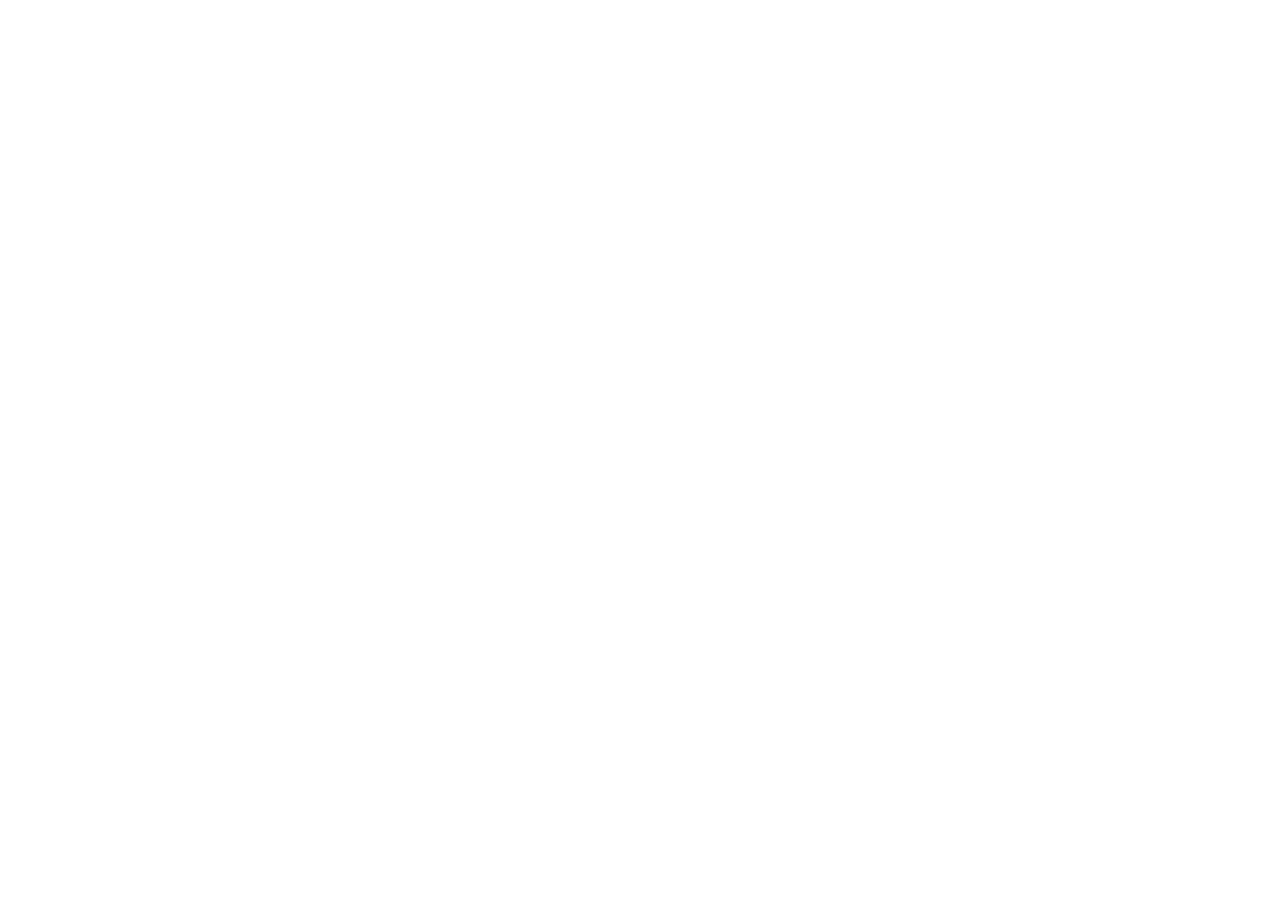
==== drawing.html @ b475393b "✨ javascript drawing폴더구조 생성 / 추후 SPA로 리팩토링 필요" ====
<!DOCTYPE html>
<html lang="en">
  <head>
    <meta charset="UTF-8" />
    <meta http-equiv="X-UA-Compatible" content="IE=edge" />
    <meta name="viewport" content="width=device-width, initial-scale=1.0" />
    <title>Javascript-Study-Drawing</title>
    <link rel="stylesheet" href="./css/drawing/drawing.css" />
    <script src="./js/drawing/drawing.js" defer></script>
  </head>
  <body></body>
</html>
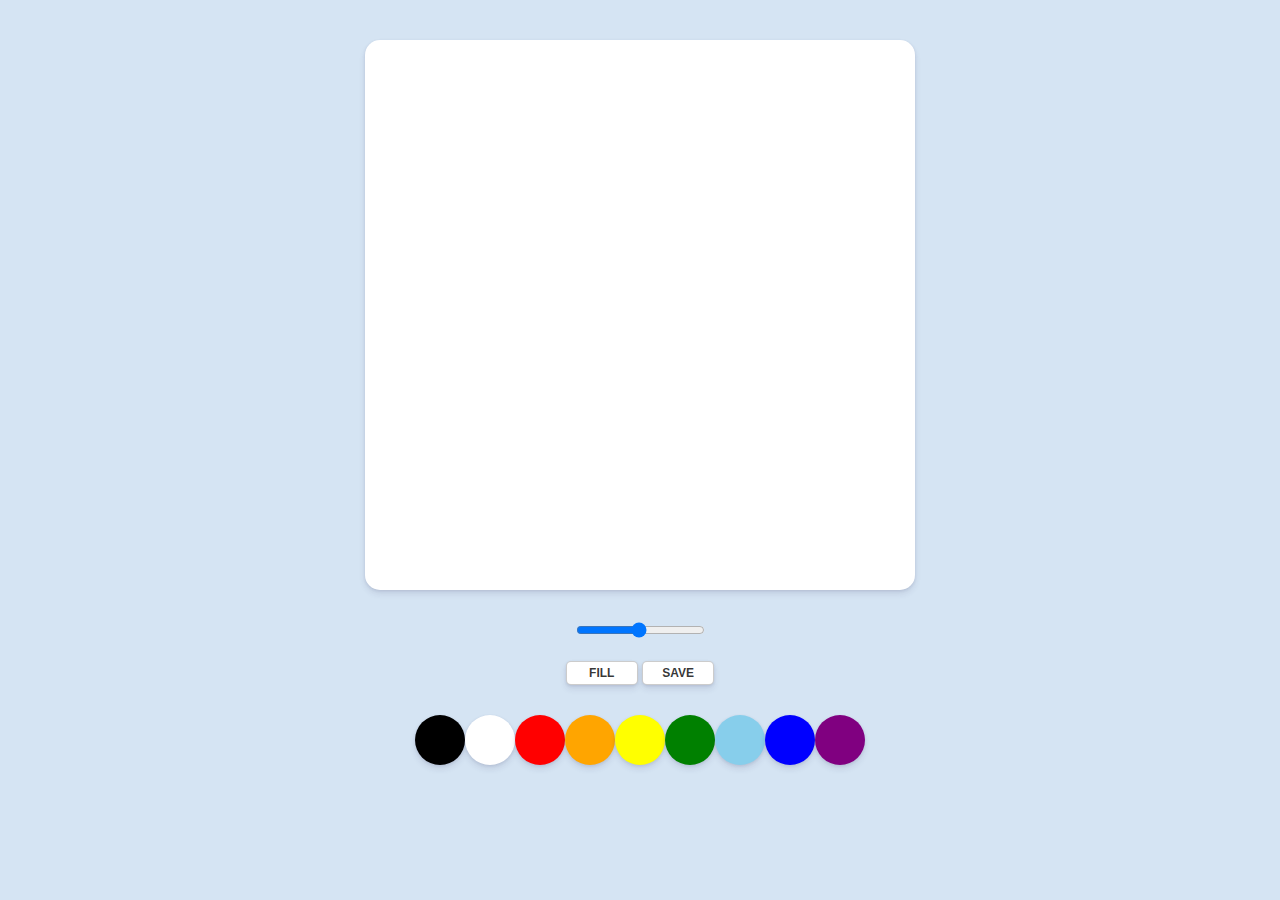
==== commit f6842aa8: "💄 javascript drawing 레이아웃 및 UI 마크업 구현" ====
--- a/drawing.html
+++ b/drawing.html
@@ -8,5 +8,34 @@
     <link rel="stylesheet" href="./css/drawing/drawing.css" />
     <script src="./js/drawing/drawing.js" defer></script>
   </head>
-  <body></body>
+  <body>
+    <canvas id="jsCanvas" class="canvas"></canvas>
+    <div class="controls">
+      <div class="controls_range">
+        <input
+          type="range"
+          id="jsRange"
+          min="0.1"
+          max="5"
+          value="2.5"
+          step="0.1"
+        />
+      </div>
+      <div class="controls_btns">
+        <button id="jsMode">Fill</button>
+        <button id="jsSave">Save</button>
+      </div>
+      <div id="jsColor" class="controls_colors">
+        <div class="controls_colors" style="background-color: black"></div>
+        <div class="controls_colors" style="background-color: white"></div>
+        <div class="controls_colors" style="background-color: red"></div>
+        <div class="controls_colors" style="background-color: orange"></div>
+        <div class="controls_colors" style="background-color: yellow"></div>
+        <div class="controls_colors" style="background-color: green"></div>
+        <div class="controls_colors" style="background-color: skyblue"></div>
+        <div class="controls_colors" style="background-color: blue"></div>
+        <div class="controls_colors" style="background-color: purple"></div>
+      </div>
+    </div>
+  </body>
 </html>
--- a/css/drawing/drawing.css
+++ b/css/drawing/drawing.css
@@ -0,0 +1,66 @@
+@import "/css/reset.css";
+
+body {
+  background-color: #d5e4f3;
+  font-family: -apple-system, BlinkMacSystemFont, "Segoe UI", Roboto, Oxygen,
+    Ubuntu, Cantarell, "Open Sans", "Helvetica Neue", sans-serif;
+  display: flex;
+  flex-direction: column;
+  align-items: center;
+  padding-top: 40px;
+}
+
+.canvas {
+  width: 550px;
+  height: 550px;
+  background-color: white;
+  border-radius: 15px;
+  box-shadow: 0 4px 6px rgba(50, 50, 93, 0.11), 0 1px 3px rgba(50, 50, 93, 0.11);
+}
+
+.controls {
+  display: flex;
+  flex-direction: column;
+  align-items: center;
+  margin-top: 30px;
+}
+
+.controls .controls_btns {
+  margin-bottom: 30px;
+}
+
+.controls_btns button {
+  all: unset;
+  padding: 5px 0px;
+  width: 70px;
+  text-align: center;
+  border-radius: 5px;
+  color: rgba(0, 0, 0, 0.8);
+  background-color: white;
+  box-shadow: 0 4px 6px rgba(50, 50, 93, 0.11), 0 1px 3px rgba(50, 50, 93, 0.11);
+  border: 1px solid rgba(0, 0, 0, 0.2);
+  text-transform: uppercase;
+  font-weight: 800;
+  font-size: 12px;
+  cursor: pointer;
+}
+
+.controls_btns button:focus {
+  transform: scale(0.98);
+}
+
+.controls .controls_range {
+  margin-bottom: 20px;
+}
+
+.controls .controls_colors {
+  display: flex;
+}
+
+.controls_colors .controls_colors {
+  width: 50px;
+  height: 50px;
+  border-radius: 25px;
+  box-shadow: 0 4px 6px rgba(50, 50, 93, 0.11), 0 1px 3px rgba(50, 50, 93, 0.11);
+  cursor: pointer;
+}
